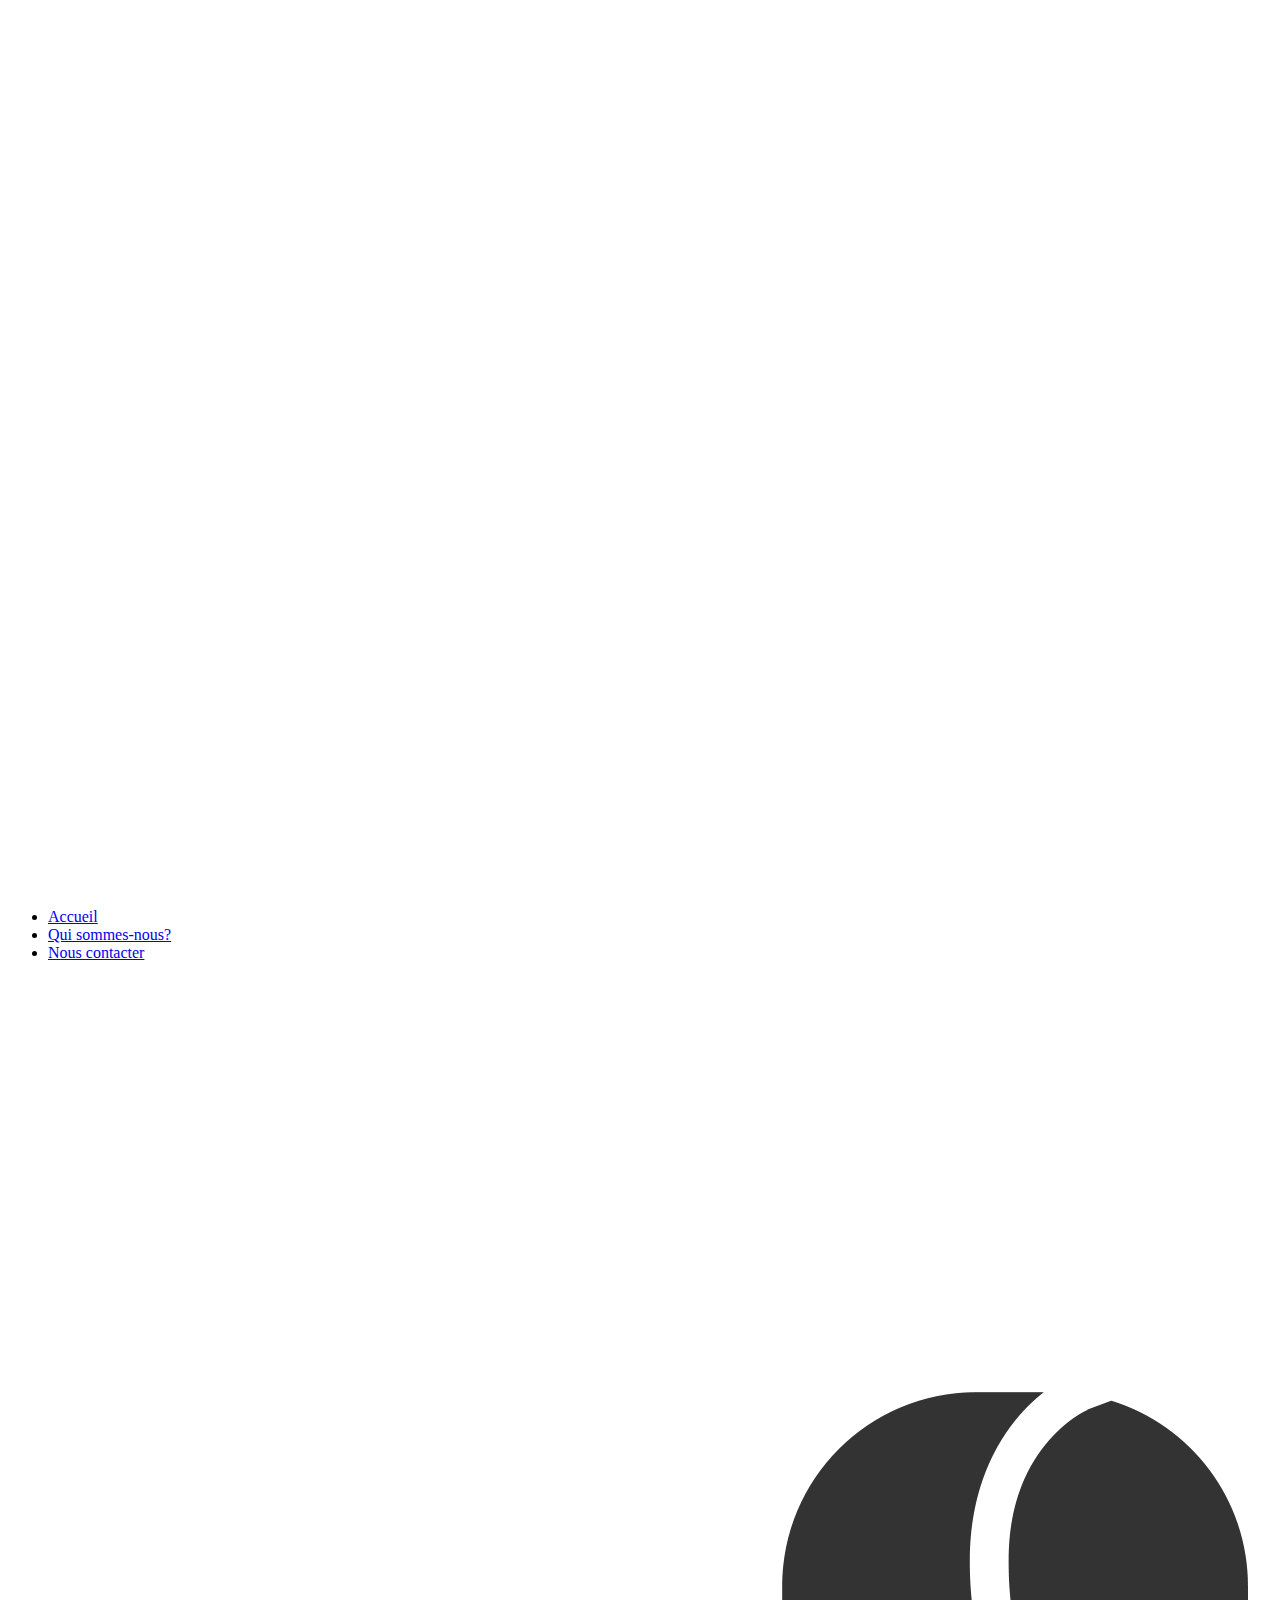
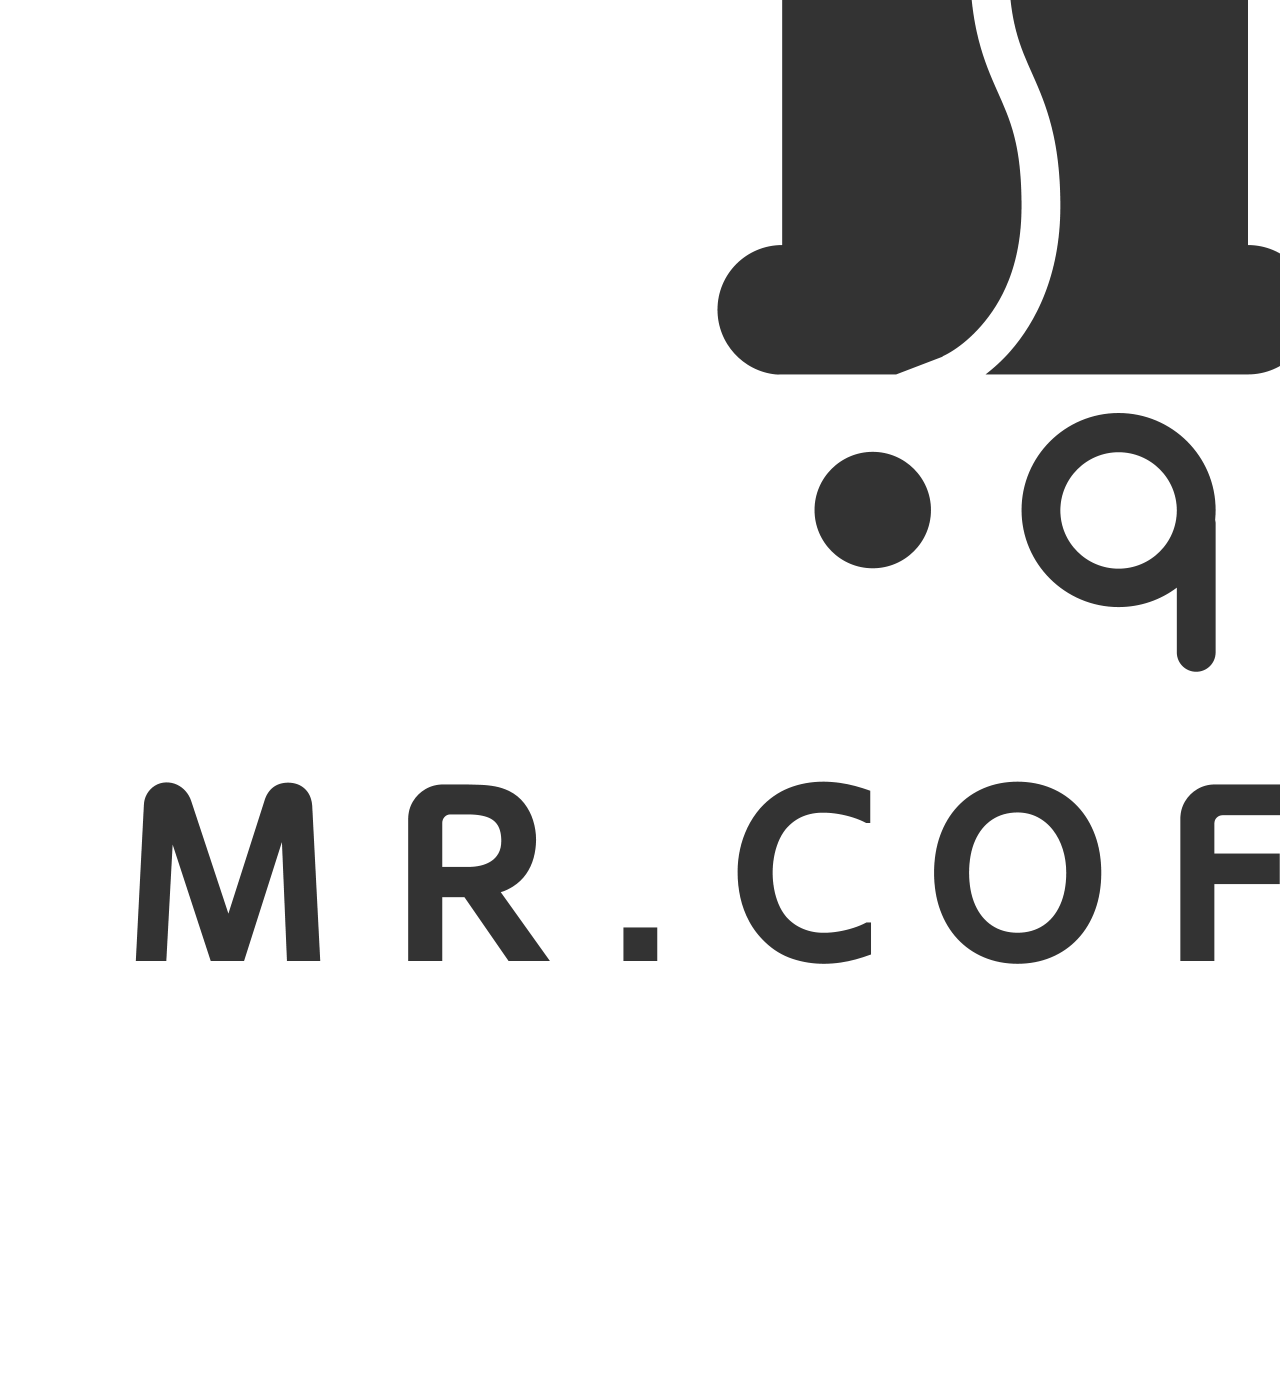
==== index.html @ 5359664a "Made the structure for three html pages and menu bar" ====
<!DOCTYPE html>
<html lang="en">
<head>
    <meta charset="UTF-8">
    <meta http-equiv="X-UA-Compatible" content="IE=edge">
    <meta name="viewport" content="width=device-width, initial-scale=1.0">
    <title>Document</title>
    <link rel="stylecss" href="application.css">
</head>
<body>
    <header>
        <img class ="logo" src="/Assets/full_logo_white.png" alt = "Mr.Coffee Logo">
        <nav class="Top menu">
            <ul>
                <li> <a href="index.html">Accueil</a></li>
                <li> <a href="about.html">Qui sommes-nous?</a></li>
                <li> <a href="contact.html">Nous contacter</a></li>
            </ul>
        </nav>
    </header>
    <main>
        <div class = "center logo">
            <img src="/Assets/logo_mrcoffee.png" alt="Mr.coffee logo">
        </div>
    </main>

    
</body>
</html>
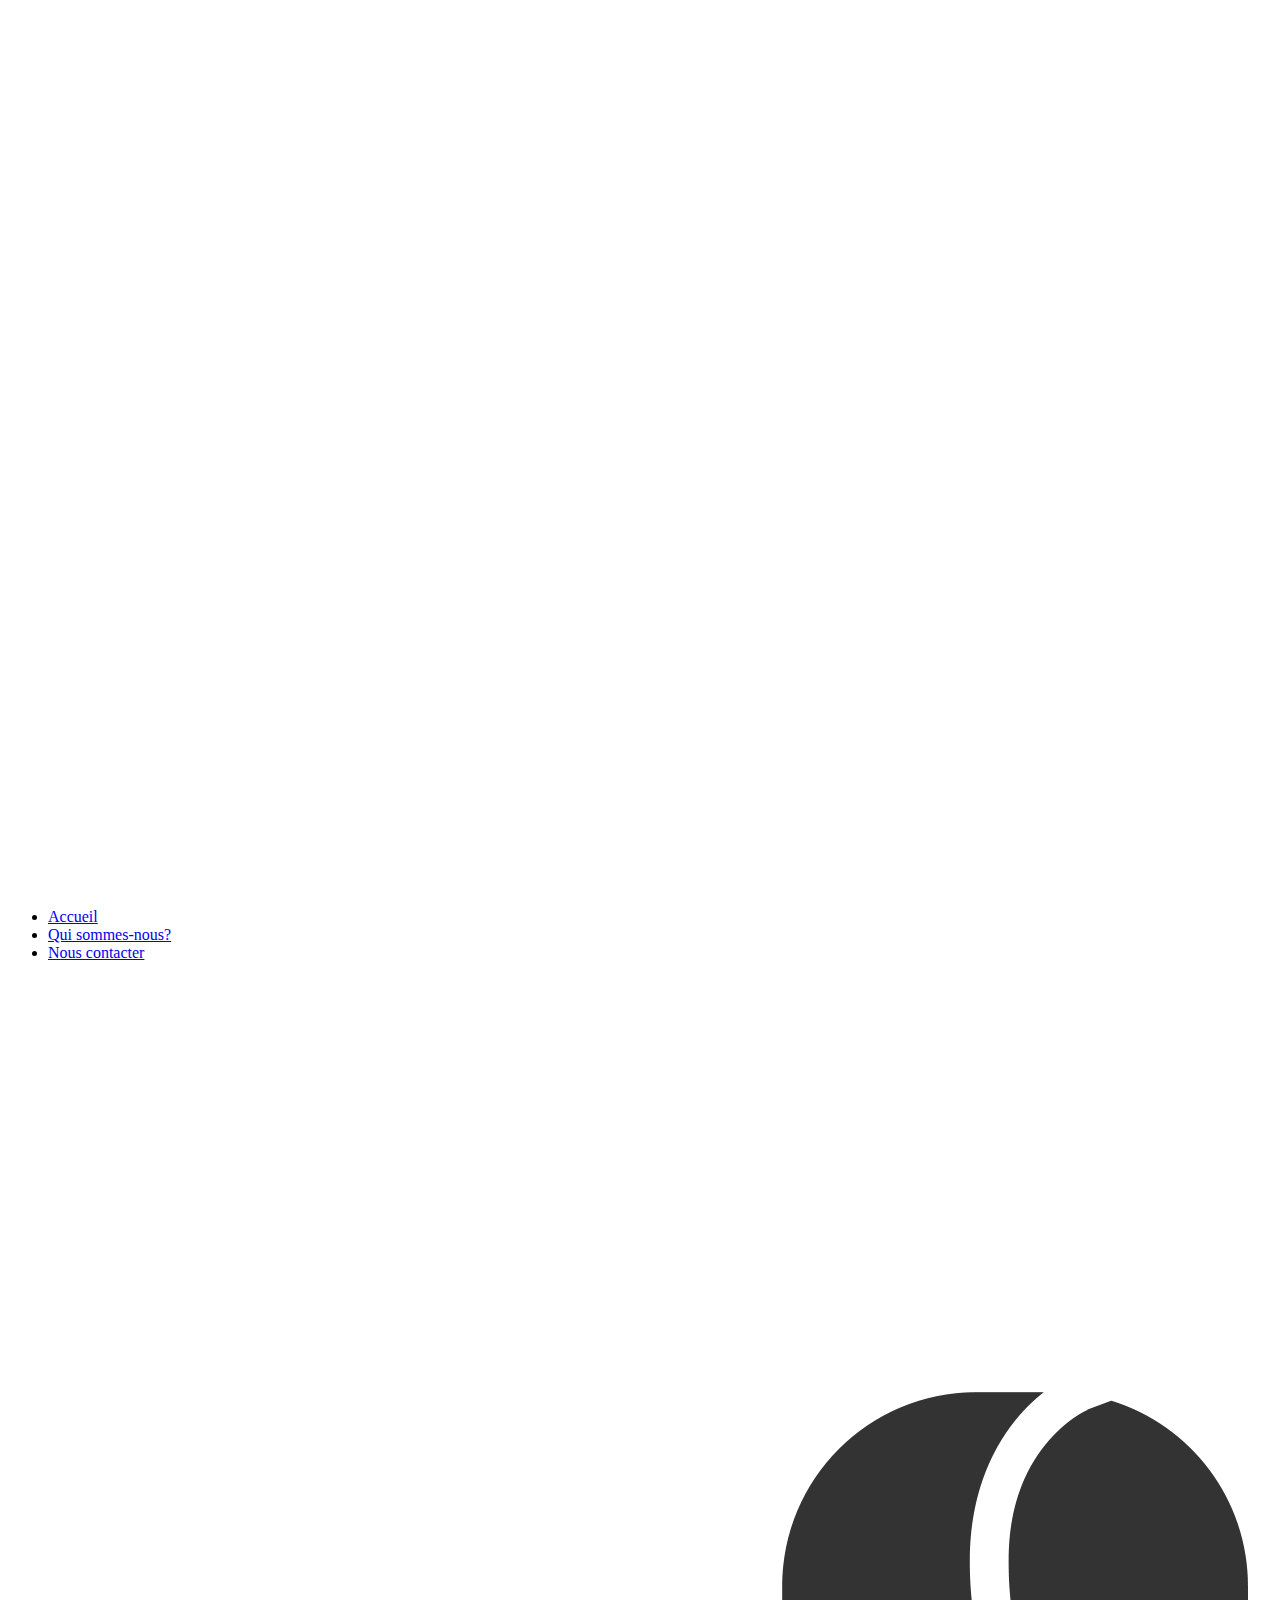
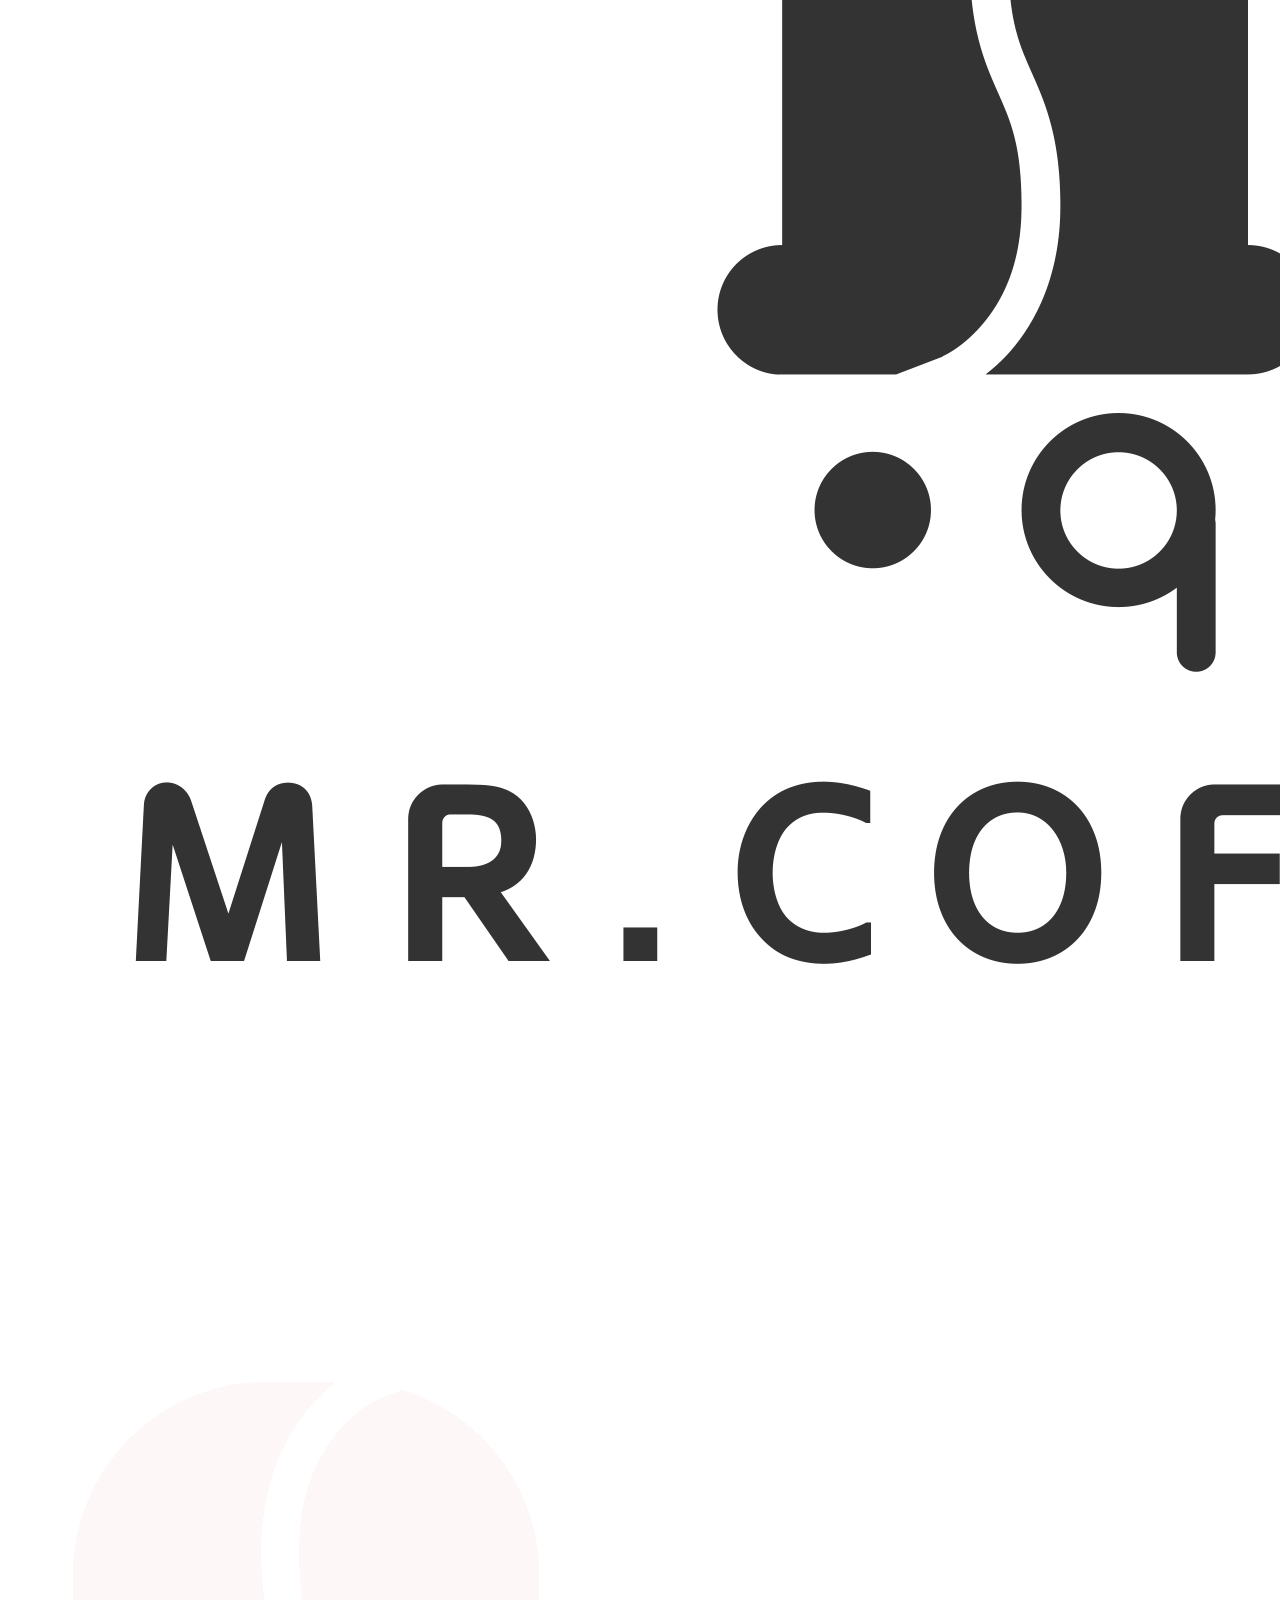
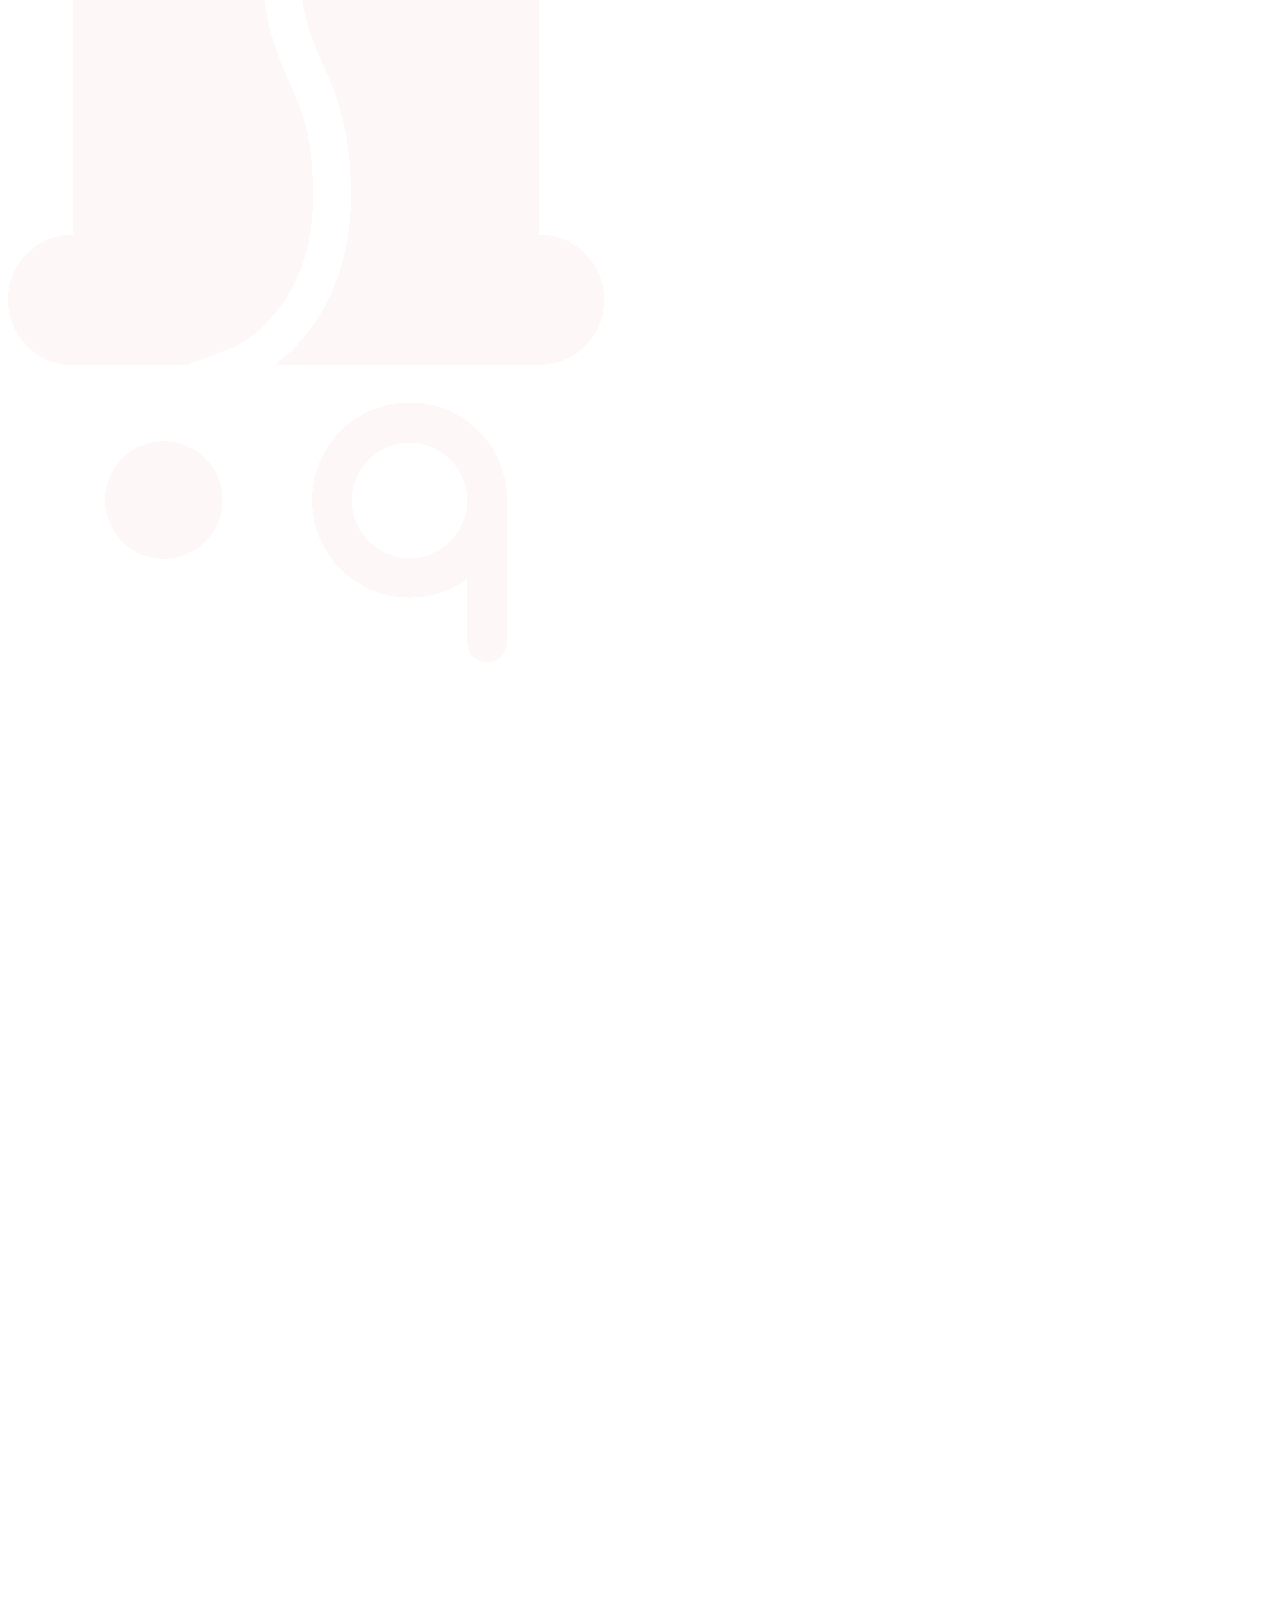
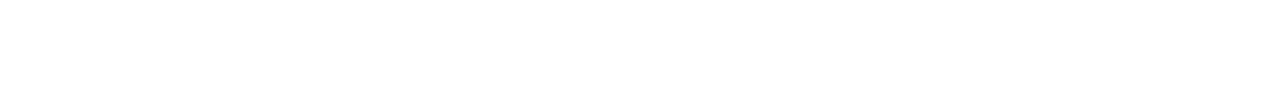
==== commit 199d82fe: "Created the same thing(header and footer) for all the three web-pages" ====
--- a/index.html
+++ b/index.html
@@ -24,7 +24,19 @@
             <img src="/Assets/logo_mrcoffee.png" alt="Mr.coffee logo">
         </div>
     </main>
+    
+    <footer class = "social">
+        <div class ="social-image">
+            <img src="Assets/logo_blanc.png" alt="white logo">
+        </div>
 
+        <div class = "social-media">
+        <a href="https://www.twitter.com"><img src="Assets/logo_twitter.png" alt="twitter"></a>
+        <a href="https://www.linkedin.com"><img src="Assets/logo_linkedin.png" alt="linkedin"></a>
+        <a href="https://www.facebook.com"><img src="Assets/logo_facebook.png" alt="facebook"></a>
+        </div>
+        
+    </footer>
     
 </body>
 </html>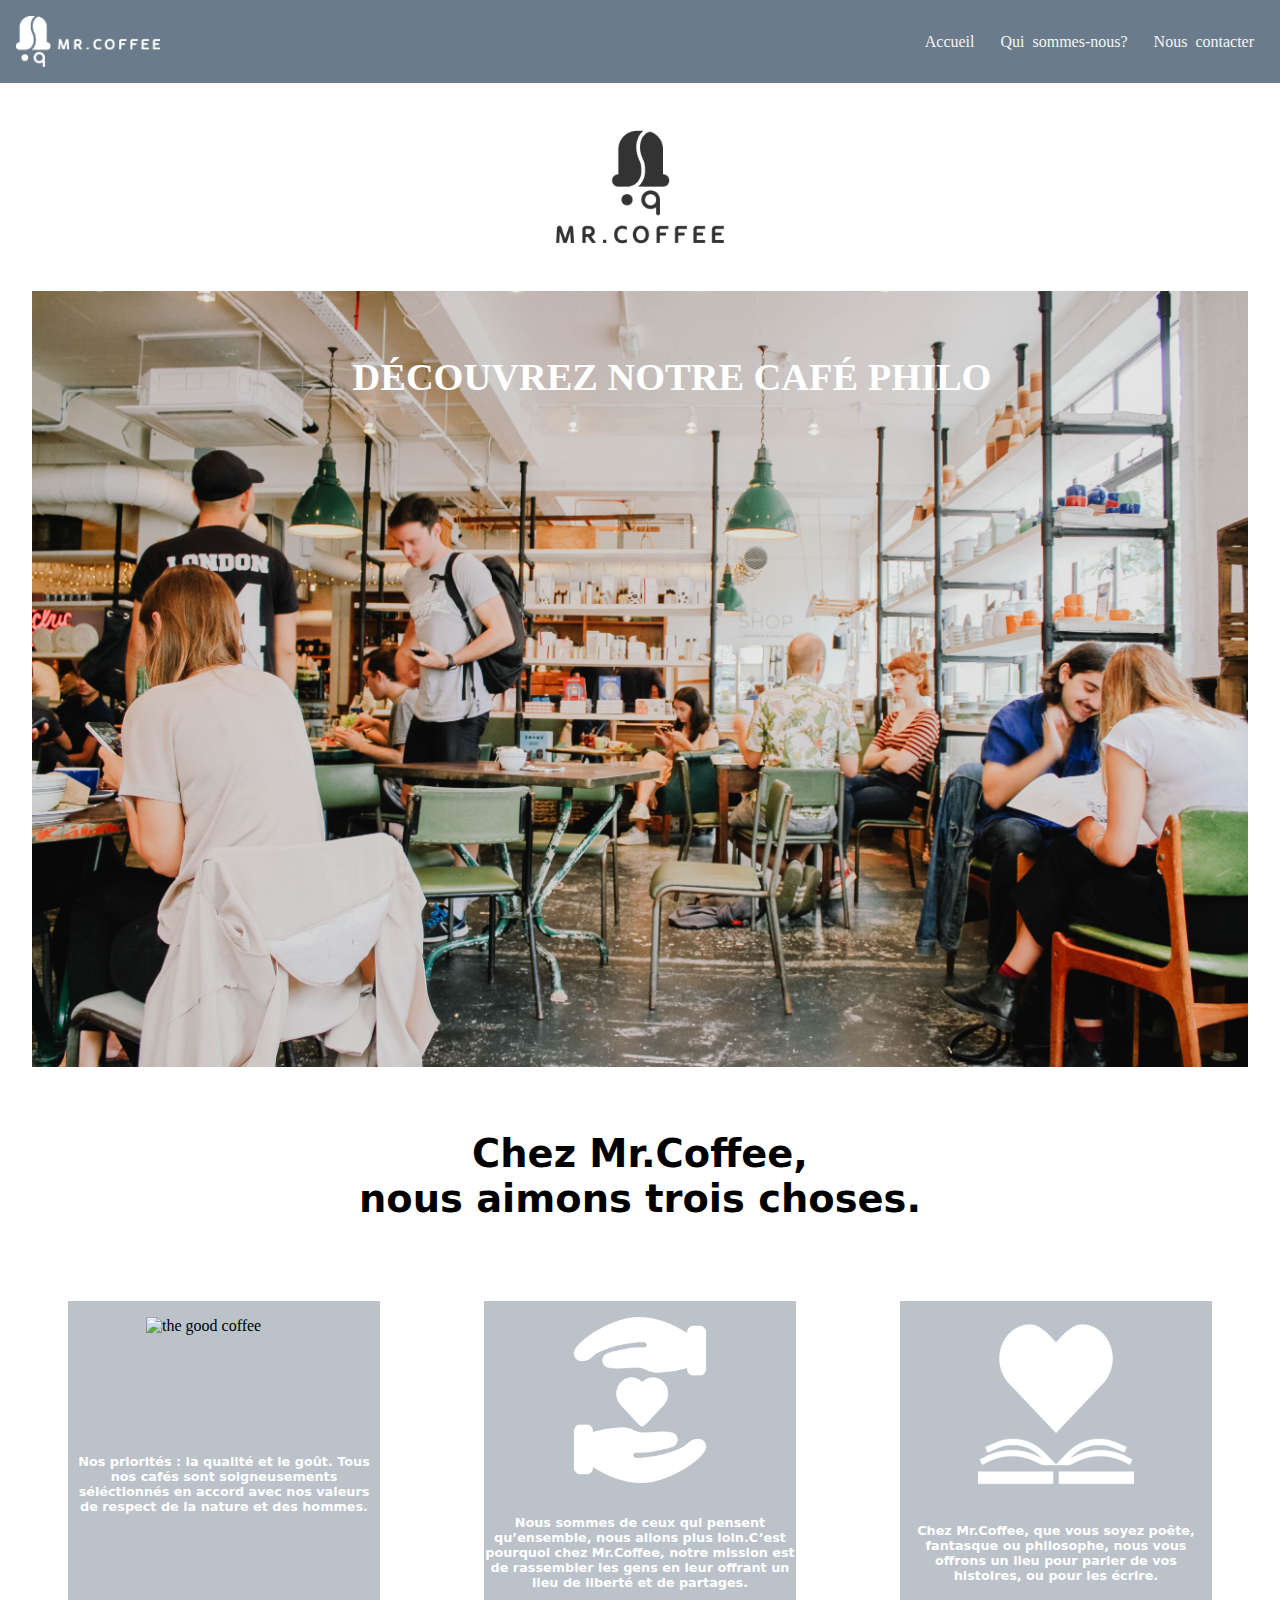
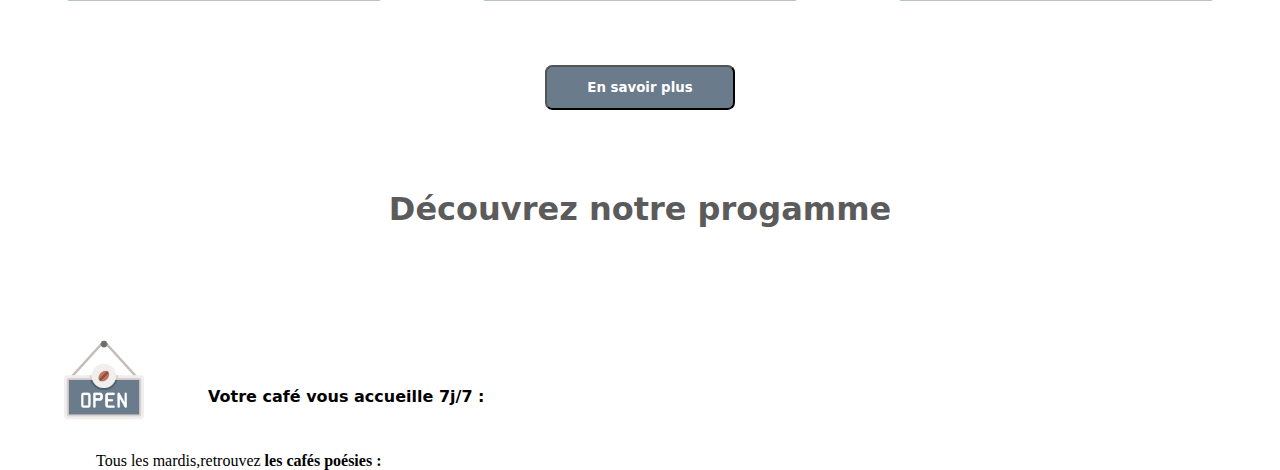
==== commit e90dc734: "done all the styling some text and footer styling left" ====
--- a/index.html
+++ b/index.html
@@ -1,42 +1,61 @@
-
 <!DOCTYPE html>
 <html lang="en">
 <head>
     <meta charset="UTF-8">
     <meta http-equiv="X-UA-Compatible" content="IE=edge">
     <meta name="viewport" content="width=device-width, initial-scale=1.0">
-    <title>Document</title>
-    <link rel="stylecss" href="application.css">
+    <title>Mr.Coffee</title>
+    <link rel="stylesheet" href="application.css">
 </head>
 <body>
     <header>
-        <img class ="logo" src="/Assets/full_logo_white.png" alt = "Mr.Coffee Logo">
-        <nav class="Top menu">
+        <img class = "logo" src="Assets/full_logo_white.png" alt = "Mr.Coffee Logo">
+        <nav>
             <ul>
                 <li> <a href="index.html">Accueil</a></li>
-                <li> <a href="about.html">Qui sommes-nous?</a></li>
-                <li> <a href="contact.html">Nous contacter</a></li>
+                <li> <a href="about.html">Qui&nbsp; sommes-nous?</a></li>
+                <li> <a href="contact.html">Nous&nbsp; contacter</a></li>
             </ul>
         </nav>
     </header>
     <main>
-        <div class = "center logo">
-            <img src="/Assets/logo_mrcoffee.png" alt="Mr.coffee logo">
-        </div>
-    </main>
-    
-    <footer class = "social">
-        <div class ="social-image">
-            <img src="Assets/logo_blanc.png" alt="white logo">
+        <img class = "black-logo" src="/Assets/logo_mrcoffee.png" alt="Mr.Coffee black logo">
+
+        <div class="text-image">
+            <h3>DÉCOUVREZ NOTRE CAFÉ PHILO</h3>
+            <img src="Assets/mr_coffee_salle.jpg" alt="">
         </div>
 
-        <div class = "social-media">
-        <a href="https://www.twitter.com"><img src="Assets/logo_twitter.png" alt="twitter"></a>
-        <a href="https://www.linkedin.com"><img src="Assets/logo_linkedin.png" alt="linkedin"></a>
-        <a href="https://www.facebook.com"><img src="Assets/logo_facebook.png" alt="facebook"></a>
+        <div class = "caps">
+             <strong>Chez Mr.Coffee,<br>nous aimons trois choses.</strong>
         </div>
-        
-    </footer>
-    
+
+        <div class = "box">
+            <div class = "box lebon">
+                <img src="Assets/icon_café.png" alt="the good coffee">
+                <strong>Nos priorités : la qualité et le goût. Tous nos cafés sont soigneusements séléctionnés en accord avec nos valeurs de respect de la nature et des hommes.</strong>
+            </div>
+
+            <div class="box les">
+                <img src="/Assets/icon_gens.png" alt="people trust logo">
+                <strong>Nous sommes de ceux qui pensent qu’ensemble, nous allons plus loin.C’est pourquoi chez Mr.Coffee, notre mission est de rassembler les gens en leur offrant un lieu de liberté et de partages.</strong>
+            </div>
+
+            <div class = "box histories">
+                <img src="/Assets/icon_histoires.png" alt="histories logo">
+                <strong>Chez Mr.Coffee, que vous soyez poête, fantasque ou philosophe, nous vous offrons un lieu pour parler de vos histoires, ou pour les écrire. </strong>
+            </div>
+        </div>
+       <button class="button"><a href="/about.html"><strong>En savoir plus</strong> </a></button>
+        <h1>Découvrez notre progamme </h1>
+        <div class = "pic-text">
+            <img src="/Assets/icon_open.png" alt="open sign">
+            <strong>Votre café vous accueille 7j/7 :</strong>
+        </div>
+        <div class ="para">
+            <p class="all">Tous les mardis,</p><br>
+            <p class = "all1">retrouvez <b>les cafés poésies :</b></p>
+        </div>      
+    </main>  
 </body>
 </html>--- a/application.css
+++ b/application.css
@@ -0,0 +1,204 @@
+@import url('https://fonts.googleapis.com/css2?family=Atkinson+Hyperlegible:wght@400;700&display=swap');
+:root{
+    --primary-color :#f5f5f5;
+    --secondary-color:#6A7B8B;
+    --third-color:#BBC2C9;
+    --font-family : 'Sans', sans-serif;
+    --font-weight : 15px;
+}
+* , *::before , *:after {
+    box-sizing: border-box;
+    margin: 0%;
+    padding: 0%;
+    text-decoration: none;
+}
+header{
+    background-color: var(--secondary-color);
+    display: flex;
+    justify-content: space-between;
+    align-items: center;
+    margin: auto;
+    
+}
+
+header img{
+    width: 9rem;
+    margin:1rem  1rem ;
+    
+}
+nav{
+    display:inline-flex;
+    padding: 0 15px;
+    font-weight: var(--font-weight);
+
+}
+nav li {
+    display: inline-flex;
+    margin: 3px;
+    padding: 0.5rem;
+    
+}
+nav li a{
+    color: #f5f5f5;
+}
+nav li a:hover{
+    transform: scale(1.2);
+}
+main .black-logo{
+    display: flex;
+    margin: 8px auto;
+    width: 12rem;
+}
+.text-image{
+    position: relative;
+    margin:auto;
+    width: 95%;
+    
+}
+.text-image h3{
+    width: 100vw;
+    position: absolute;
+    color: #ffff;
+    text-align: center;
+    margin-top: 4rem;
+    font-display:var(--font-family) ;
+    font-size: 3vw;
+    
+}
+ .text-image img{
+    width: 100%;
+    display: flex;
+    margin: auto;   
+}
+ div.caps{
+    font-size: 3vw;
+    padding: 0%;
+    margin: 5% auto;
+    text-align: center;
+    font-family: var(--font-family);
+
+ }
+.box {
+    display: flex;
+    flex-direction: row;
+    flex-wrap: wrap;
+    justify-content: space-around;
+    margin: 1rem;
+
+
+ }
+.box.lebon {
+     background-color : var(--third-color);
+     width: 25%;
+     height: 300px;
+     margin-bottom: 3rem;
+     
+ }
+ .box.lebon img{
+    width: 50%;
+    margin: 1rem 2rem;
+}
+.box.lebon strong{
+    font-family: var(--font-family);
+    color: #ffff;
+    display: flex;
+    flex: 100%;
+    text-align: center;
+    padding-top: 1rem;
+    font-size: 80%;
+    
+}
+.box.les{
+     background-color: var(--third-color);
+     width: 25%;
+     height: 300px;
+     margin-bottom: 3rem;
+ }
+ .box.les img{
+    width: 50%;
+    margin: 1rem 2rem;
+}
+.box.les strong{
+    font-family: var(--font-family);
+    color: #ffff;
+    display: flex;
+    flex: 100%;
+    text-align: center;
+    padding-top: 1rem;
+    font-size: 80%;
+}
+.box.histories{
+    background-color: var(--third-color);
+    width: 25%;
+    height: 300px;
+    margin-bottom: 3rem;
+}
+.box.histories img{
+   width: 50%;
+   margin: 1rem 2rem;
+}
+.box.histories strong{
+   font-family: var(--font-family);
+   color: #ffff;
+   display: flex;
+   flex: 100%;
+   text-align: center;
+   padding-top: 1rem;
+   font-size: 80%;
+}
+button{
+    display: flex;
+    
+    background-color: var(--secondary-color);
+    align-items: center;
+    margin:1rem auto ;
+    box-sizing: border-box;
+    border-radius: 0.55em;
+    padding: 1em 3em;
+    transition: all 0.2s;
+    font-family: var(--font-family);
+
+}
+.button a{
+    color: #ffff;
+}
+.button:hover{
+    background-color:black;
+}
+h1{
+    font-family: var(--font-family);
+    display: flex;
+    justify-content: center;
+    margin: 5rem auto;
+    color: #5C5B5B;
+}
+.pic-text {
+    display: flex;
+    justify-content: flex-start;
+    align-items: center ;
+    
+}
+.pic-text img{
+    width: 5rem;
+    margin: 2rem 4rem; 
+}
+.pic-text strong{
+    font-family: var(--font-family);
+    padding-top: 2rem;
+}
+.para{
+    display: flex;
+    justify-content: flex-start;
+    margin-left: 6rem;
+}
+.par.all{
+    font-family: var(--font-family);
+    margin: auto;
+    padding: 3rem;
+    flex: auto;
+}
+.para.all1{
+    font-family: var(--font-family);
+    display: inline;
+    flex: auto;
+}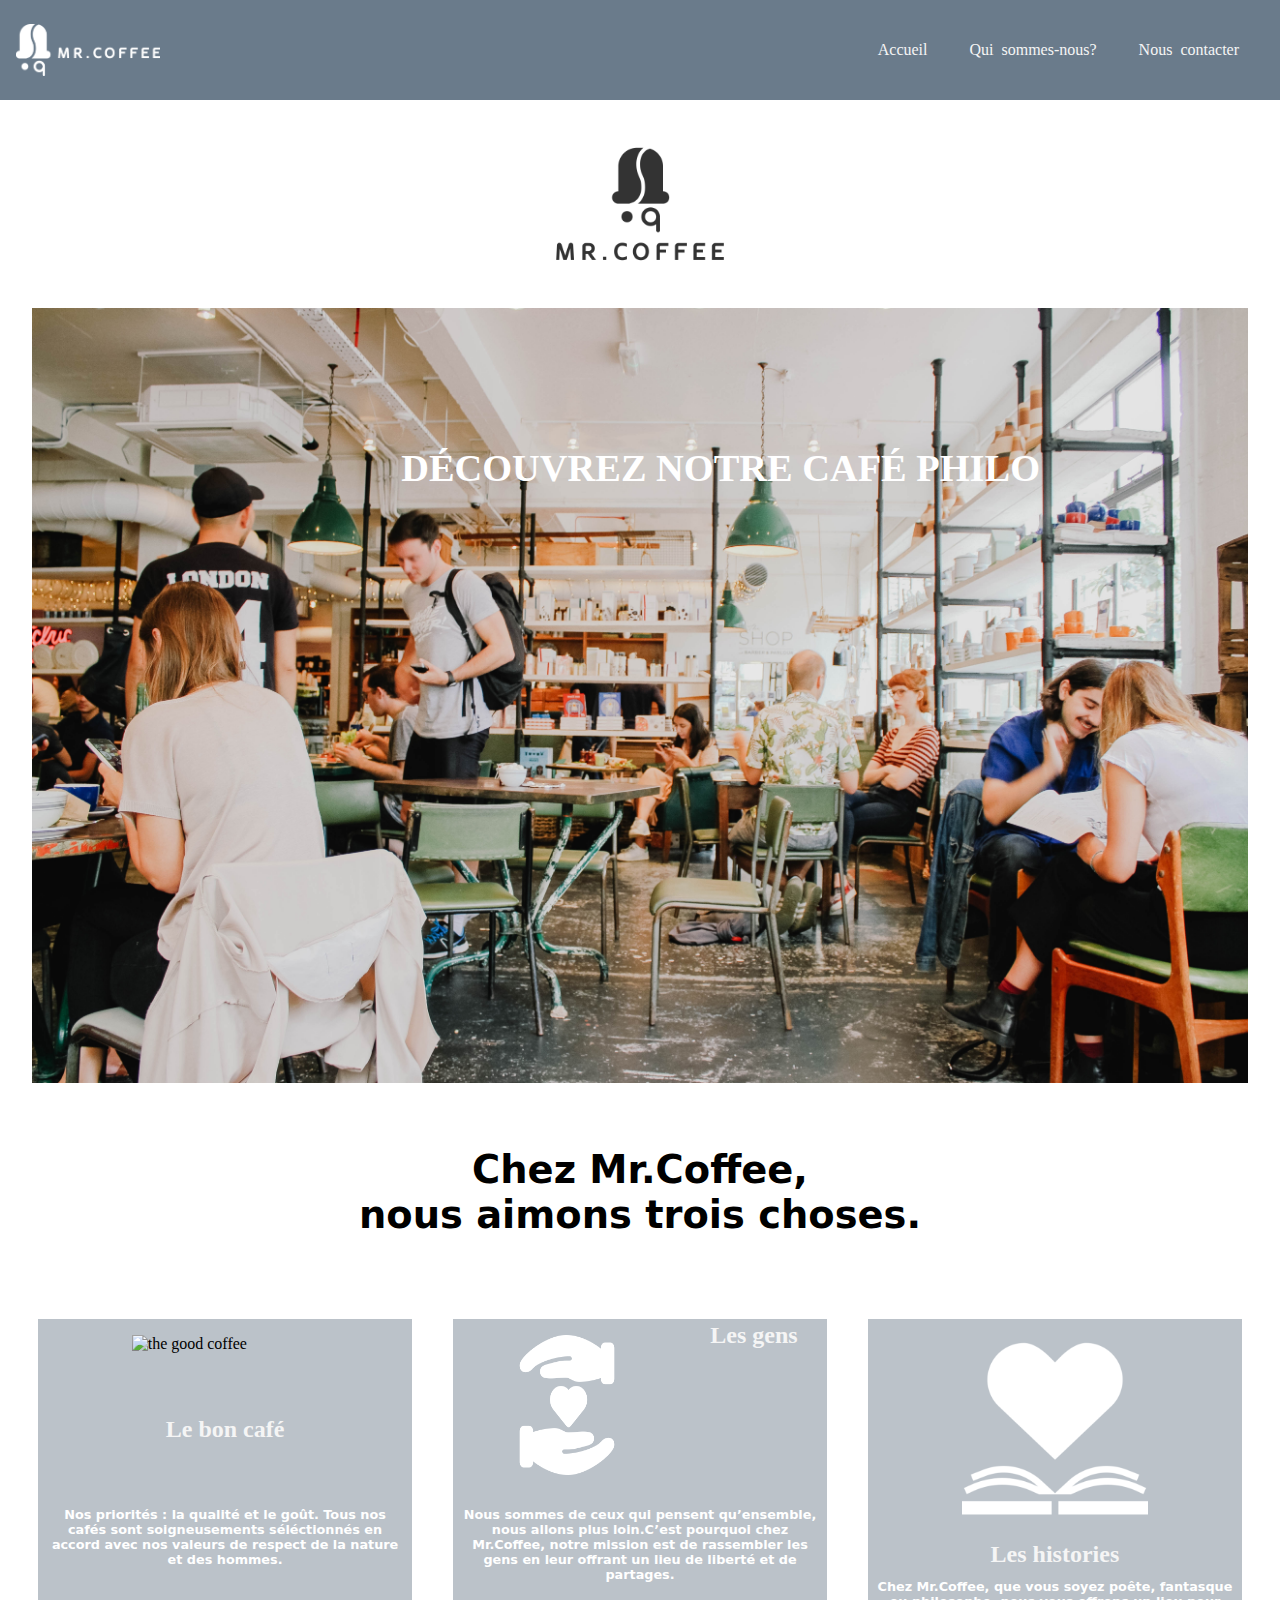
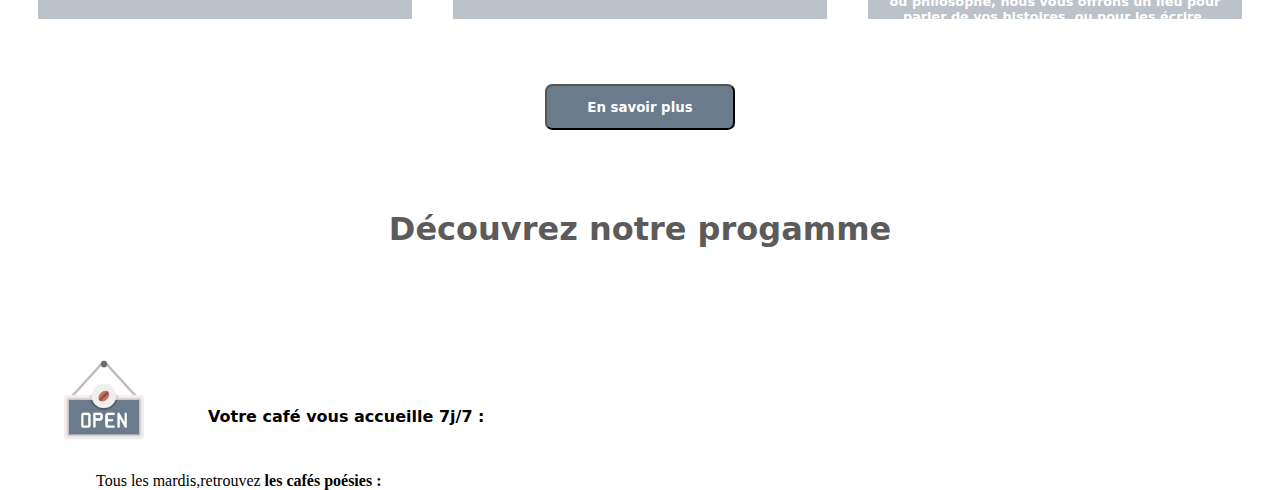
==== commit a580622f: "70% done need more styling" ====
--- a/index.html
+++ b/index.html
@@ -6,23 +6,32 @@
     <meta name="viewport" content="width=device-width, initial-scale=1.0">
     <title>Mr.Coffee</title>
     <link rel="stylesheet" href="application.css">
+    <link rel="stylesheet" href="https://cdnjs.cloudflare.com/ajax/libs/font-awesome/5.15.4/css/all.min.css">
 </head>
 <body>
     <header>
         <img class = "logo" src="Assets/full_logo_white.png" alt = "Mr.Coffee Logo">
-        <nav>
+        <nav class = "desktop">
             <ul>
-                <li> <a href="index.html">Accueil</a></li>
-                <li> <a href="about.html">Qui&nbsp; sommes-nous?</a></li>
-                <li> <a href="contact.html">Nous&nbsp; contacter</a></li>
+                <li> <a   href="index.html"><span>Accueil</span></a></li>
+                <li> <a href="about.html"><span> Qui&nbsp; sommes-nous?</span></a></li>
+                <li> <a href="contact.html"><span>Nous&nbsp; contacter</span></a></li>
             </ul>
         </nav>
+        <nav class = "mobile">
+            <ul>
+                <li> <a class="home fa fa-home fa-fw"  href="index.html"><span>Accueil</span></a></li>
+                <li> <a class ="about fa fa-info fa-fw  "href="about.html"><span> Qui&nbsp; sommes-nous?</span></a></li>
+                <li> <a class ="contact fa fa-envelope fa-wf "href="contact.html"><span>Nous&nbsp; contacter</span></a></li>
+            </ul>
+        </nav>
+        
     </header>
     <main>
         <img class = "black-logo" src="/Assets/logo_mrcoffee.png" alt="Mr.Coffee black logo">
 
         <div class="text-image">
-            <h3>DÉCOUVREZ NOTRE CAFÉ PHILO</h3>
+            <h3 class = "text1">DÉCOUVREZ NOTRE CAFÉ PHILO</h3>
             <img src="Assets/mr_coffee_salle.jpg" alt="">
         </div>
 
@@ -32,17 +41,22 @@
 
         <div class = "box">
             <div class = "box lebon">
+                
                 <img src="Assets/icon_café.png" alt="the good coffee">
+                <h2>Le bon café </h2>
                 <strong>Nos priorités : la qualité et le goût. Tous nos cafés sont soigneusements séléctionnés en accord avec nos valeurs de respect de la nature et des hommes.</strong>
             </div>
 
             <div class="box les">
+               
                 <img src="/Assets/icon_gens.png" alt="people trust logo">
+                <h2>Les gens</h2>
                 <strong>Nous sommes de ceux qui pensent qu’ensemble, nous allons plus loin.C’est pourquoi chez Mr.Coffee, notre mission est de rassembler les gens en leur offrant un lieu de liberté et de partages.</strong>
             </div>
 
             <div class = "box histories">
                 <img src="/Assets/icon_histoires.png" alt="histories logo">
+                <h2>Les histories</h2>
                 <strong>Chez Mr.Coffee, que vous soyez poête, fantasque ou philosophe, nous vous offrons un lieu pour parler de vos histoires, ou pour les écrire. </strong>
             </div>
         </div>
--- a/application.css
+++ b/application.css
@@ -1,4 +1,5 @@
 @import url('https://fonts.googleapis.com/css2?family=Atkinson+Hyperlegible:wght@400;700&display=swap');
+
 :root{
     --primary-color :#f5f5f5;
     --secondary-color:#6A7B8B;
@@ -18,7 +19,6 @@
     justify-content: space-between;
     align-items: center;
     margin: auto;
-    
 }
 
 header img{
@@ -26,22 +26,27 @@
     margin:1rem  1rem ;
     
 }
-nav{
+.desktop {
     display:inline-flex;
-    padding: 0 15px;
+    padding: 15px ;
     font-weight: var(--font-weight);
 
 }
-nav li {
+.desktop ul{
+    display: flex;
+    justify-content: space-around;
+    margin : 5px;
+}
+.desktop li {
     display: inline-flex;
-    margin: 3px;
-    padding: 0.5rem;
-    
-}
-nav li a{
+    margin: 5px;
+    padding: 1rem;
+    
+}
+.desktop li a{
     color: #f5f5f5;
 }
-nav li a:hover{
+.desktop li a:hover{
     transform: scale(1.2);
 }
 main .black-logo{
@@ -55,15 +60,16 @@
     width: 95%;
     
 }
-.text-image h3{
+.text1{
     width: 100vw;
     position: absolute;
     color: #ffff;
     text-align: center;
-    margin-top: 4rem;
-    font-display:var(--font-family) ;
+    margin-top:  10% ;
+    margin-left: 4%;
+    font-style:var(--font-family) ;
     font-size: 3vw;
-    
+    padding: 1rem;
 }
  .text-image img{
     width: 100%;
@@ -83,16 +89,16 @@
     flex-direction: row;
     flex-wrap: wrap;
     justify-content: space-around;
-    margin: 1rem;
+    margin: 1.1rem;
+
 
 
  }
 .box.lebon {
      background-color : var(--third-color);
-     width: 25%;
+     width: 30%;
      height: 300px;
-     margin-bottom: 3rem;
-     
+     margin-bottom: 3rem;    
  }
  .box.lebon img{
     width: 50%;
@@ -104,19 +110,20 @@
     display: flex;
     flex: 100%;
     text-align: center;
+    padding: 0.5rem;
     padding-top: 1rem;
     font-size: 80%;
-    
 }
 .box.les{
      background-color: var(--third-color);
-     width: 25%;
+     width: 30%;
      height: 300px;
      margin-bottom: 3rem;
  }
  .box.les img{
-    width: 50%;
+    width: 30%;
     margin: 1rem 2rem;
+    justify-self: center;
 }
 .box.les strong{
     font-family: var(--font-family);
@@ -124,12 +131,13 @@
     display: flex;
     flex: 100%;
     text-align: center;
+    padding: 0.5rem;
     padding-top: 1rem;
     font-size: 80%;
 }
 .box.histories{
     background-color: var(--third-color);
-    width: 25%;
+    width: 30%;
     height: 300px;
     margin-bottom: 3rem;
 }
@@ -143,12 +151,18 @@
    display: flex;
    flex: 100%;
    text-align: center;
-   padding-top: 1rem;
+   padding: 0.5rem;
+   padding-top: 0.5rem;
    font-size: 80%;
 }
+h2{
+    color: #f5f5f5;
+    position:relative;
+    padding: 0.2rem;
+    
+}
 button{
     display: flex;
-    
     background-color: var(--secondary-color);
     align-items: center;
     margin:1rem auto ;
@@ -169,7 +183,7 @@
     font-family: var(--font-family);
     display: flex;
     justify-content: center;
-    margin: 5rem auto;
+    margin: 5rem;
     color: #5C5B5B;
 }
 .pic-text {
@@ -201,4 +215,78 @@
     font-family: var(--font-family);
     display: inline;
     flex: auto;
+}
+.mobile{
+    display: none;
+}
+
+
+
+
+
+
+
+
+
+
+@media screen and (max-width: 800px){
+    .desktop{display: none;}
+    .mobile{display: block;}
+
+        header{
+        margin-top: 2px;
+        display: flex;
+        align-items: center;
+        justify-content: center;
+        height: 20vh;
+        flex-direction: row;
+        }
+        .mobile ul{
+            list-style:none;
+            margin-bottom: 2rem;
+            margin-top: 25px;
+        }
+        .mobile  li{
+            height: 40px;
+            width: 40px;
+            padding: 2px;
+            margin: 4px 2px;
+            box-shadow: 0 2px 2px;
+                        
+        
+        }
+        .mobile a{
+            width: 40px;
+            height: 40px;
+            text-align : center;
+            line-height : 40px;
+            display : block;
+            text-decoration : none;
+            position : relative;
+            color:black;
+        }
+        .mobile a:hover span{
+            width: auto;
+            padding: 0 20px;
+            overflow: visible;
+            }
+        .mobile a span{
+            width: 0;
+            left: 40px;
+            padding: 0;
+            position: absolute;
+            overflow: hidden;
+            font-family: var(--font-family);
+            font-size: 18px;
+            font-weight: bold;
+            letter-spacing: 0.2;
+            white-space: nowrap;
+            line-height: 40px;
+            box-shadow: 0 20px 40px;
+            transition: 0.25s;
+        }
+        .mobile li *{
+            background: var(--secondary-color-color);
+        }
+    
 }